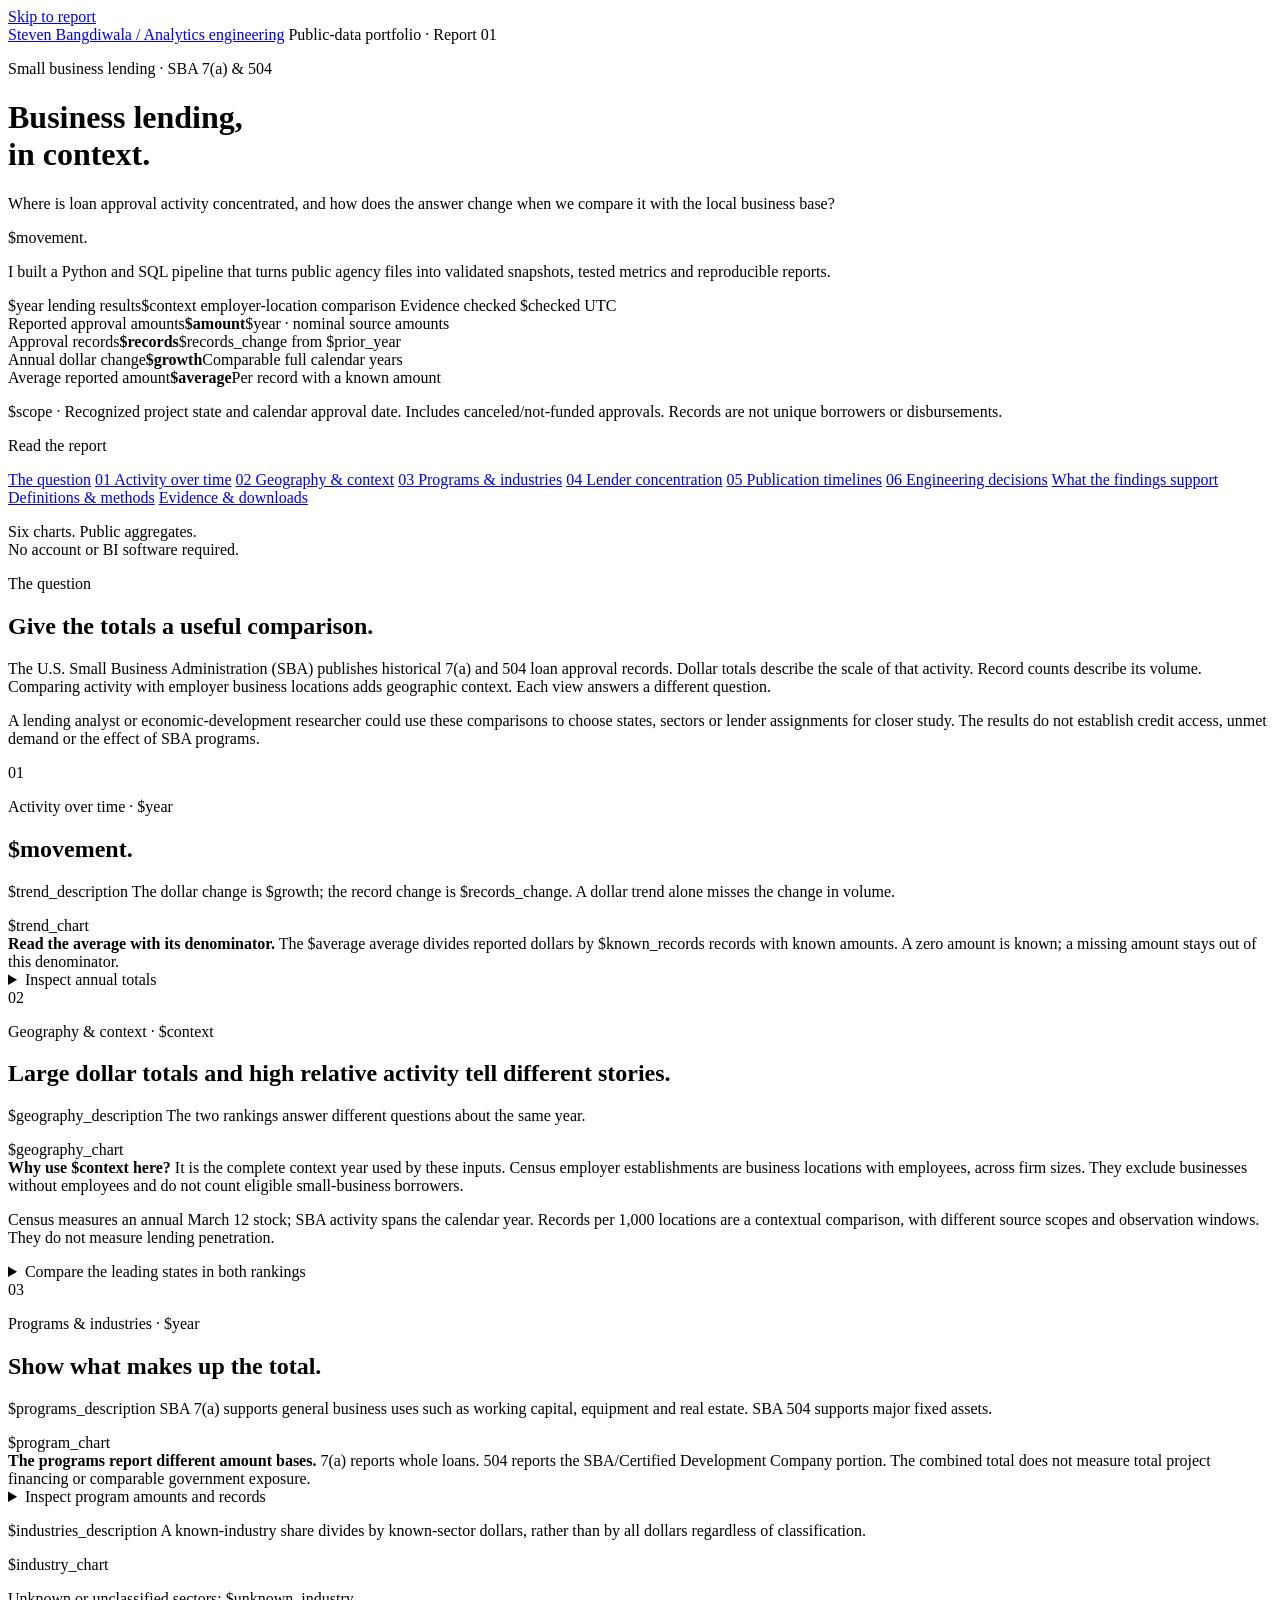
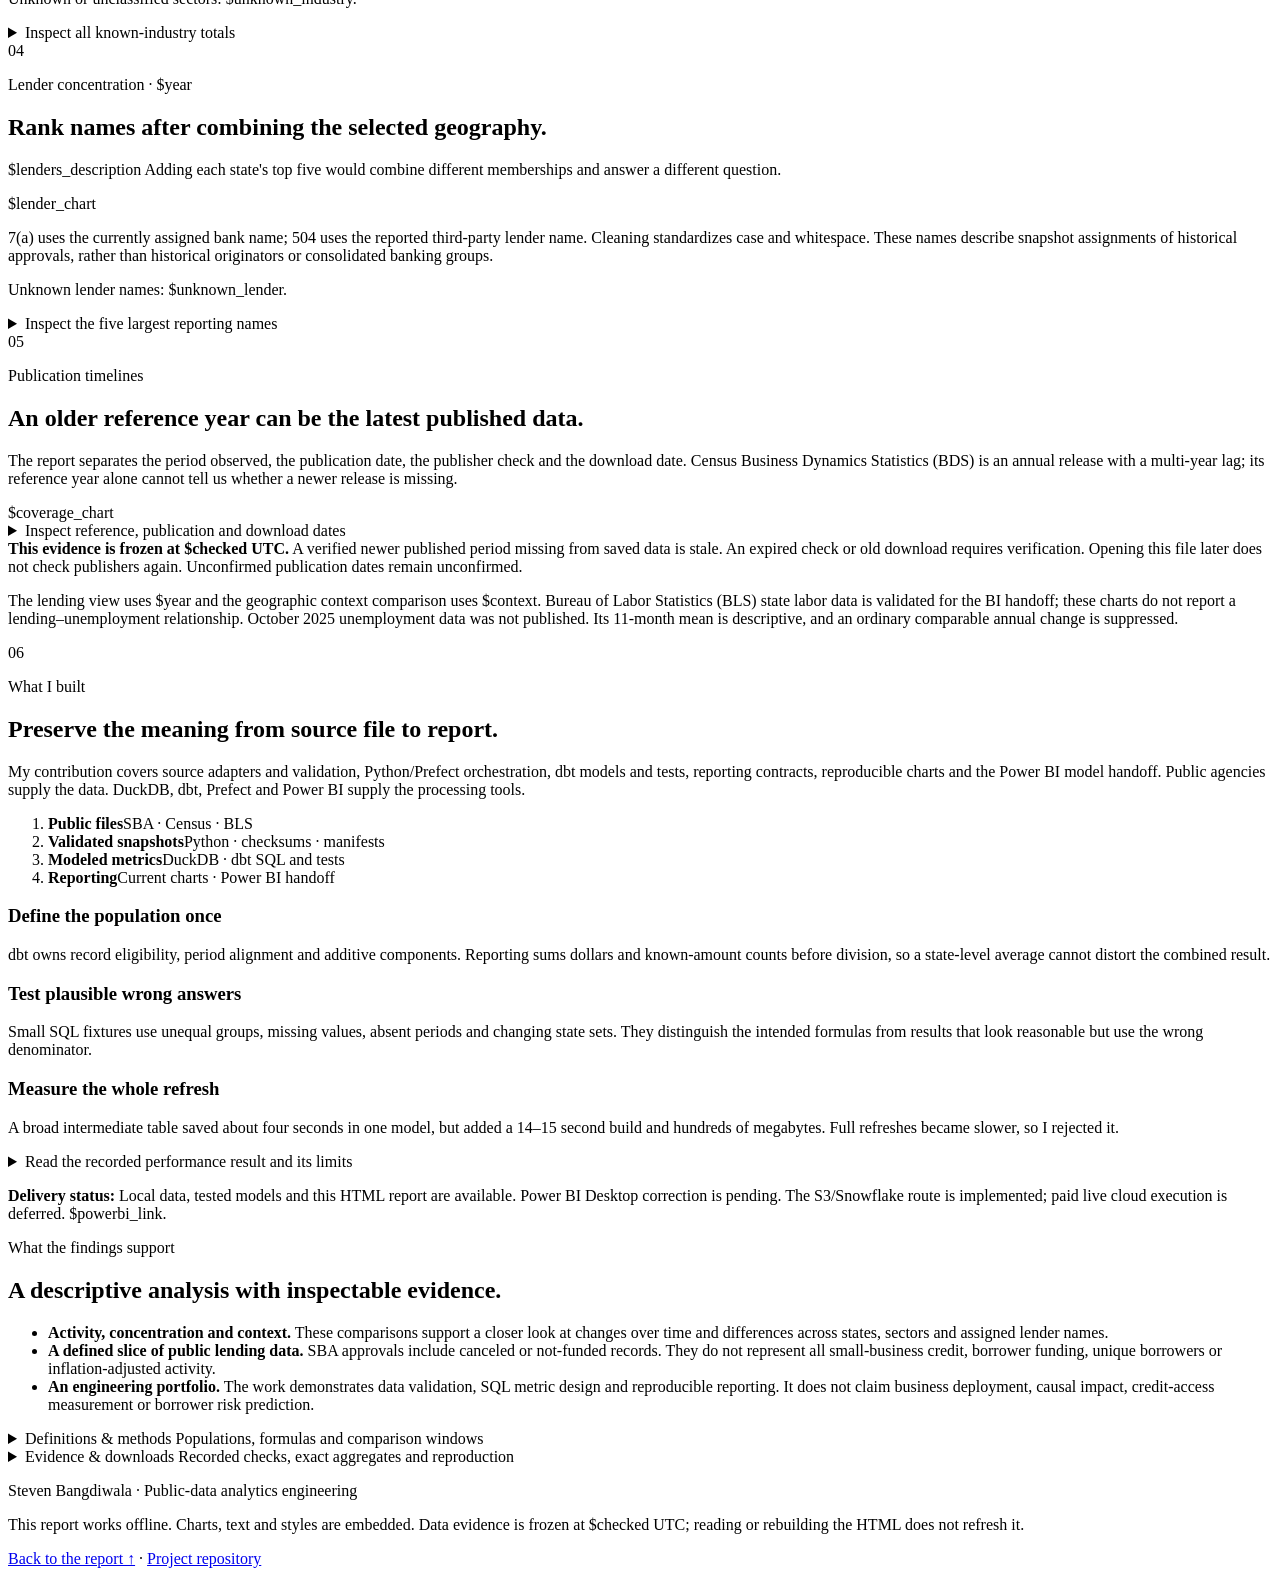
==== scripts/portfolio/index.html @ 78c46cb6 "Publish the lending reader report and simplify portfolio navigation" ====
<!doctype html>
<html lang="en">
<head>
  <meta charset="utf-8">
  <meta name="viewport" content="width=device-width, initial-scale=1">
  <meta name="description" content="A public-data analytics engineering case study of SBA approval activity, geographic concentration and the business context behind the numbers.">
  <meta name="color-scheme" content="light">
  <meta name="theme-color" content="#153e48">
  <meta name="author" content="Steven Bangdiwala">
  <link rel="canonical" href="$site">
  <meta property="og:type" content="article">
  <meta property="og:title" content="Business lending, in context | Steven Bangdiwala">
  <meta property="og:description" content="SBA approval trends, geographic context and the engineering decisions behind a reproducible public-data analysis.">
  <meta property="og:url" content="$site">
  <link rel="icon" href="data:image/svg+xml,%3Csvg xmlns='http://www.w3.org/2000/svg' viewBox='0 0 32 32'%3E%3Crect width='32' height='32' rx='7' fill='%23153e48'/%3E%3Cpath d='M8 24V17M16 24V12M24 24V7' stroke='%23e8bb76' stroke-width='4'/%3E%3C/svg%3E">
  <title>Business lending, in context | Steven Bangdiwala</title>
  <style>$styles</style>
</head>
<body>
<a class="skip" href="#report">Skip to report</a>
<div class="page">
  <div class="masthead"><a href="$repo" class="brand">Steven Bangdiwala <span>/ Analytics engineering</span></a>
    <span class="edition">Public-data portfolio · Report 01</span></div>
  <header class="hero">
    <p class="eyebrow">Small business lending · SBA 7(a) &amp; 504</p>
    <h1>Business lending,<br>in context.</h1>
    <p class="hero-deck">Where is loan approval activity concentrated, and how does the answer change
      when we compare it with the local business base?</p>
    <p class="hero-finding">$movement.</p>
    <p class="hero-note">I built a Python and SQL pipeline that turns public agency files into validated
      snapshots, tested metrics and reproducible reports.</p>
    <div class="periods"><span>$year lending results</span><span>$context employer-location comparison</span>
      <span>Evidence checked $checked UTC</span></div>
  </header>
  <div class="metrics" aria-label="$year approval activity">
    <div class="metric"><span class="metric-label">Reported approval amounts</span><strong>$amount</strong><span>$year · nominal source amounts</span></div>
    <div class="metric"><span class="metric-label">Approval records</span><strong>$records</strong><span>$records_change from $prior_year</span></div>
    <div class="metric"><span class="metric-label">Annual dollar change</span><strong>$growth</strong><span>Comparable full calendar years</span></div>
    <div class="metric"><span class="metric-label">Average reported amount</span><strong>$average</strong><span>Per record with a known amount</span></div>
  </div>
  <p class="population">$scope · Recognized project state and calendar approval date.
    Includes canceled/not-funded approvals. Records are not unique borrowers or disbursements.</p>

  <div class="layout">
    <aside>
      <nav aria-label="Report contents">
        <p class="eyebrow">Read the report</p>
        <a href="#question">The question</a>
        <a href="#activity"><span>01</span> Activity over time</a>
        <a href="#geography"><span>02</span> Geography &amp; context</a>
        <a href="#composition"><span>03</span> Programs &amp; industries</a>
        <a href="#lenders"><span>04</span> Lender concentration</a>
        <a href="#coverage"><span>05</span> Publication timelines</a>
        <a href="#engineering"><span>06</span> Engineering decisions</a>
        <a href="#limits">What the findings support</a>
        <a href="#methods">Definitions &amp; methods</a>
        <a href="#evidence">Evidence &amp; downloads</a>
      </nav>
      <p class="sidebar-note">Six charts. Public aggregates.<br>No account or BI software required.</p>
    </aside>
    <main id="report">
      <section id="question" class="intro">
        <p class="eyebrow">The question</p>
        <h2>Give the totals a useful comparison.</h2>
        <p>The U.S. Small Business Administration (SBA) publishes historical 7(a) and 504 loan approval records.
          Dollar totals describe the scale of that activity. Record counts describe its volume.
          Comparing activity with employer business locations adds geographic context. Each view answers
          a different question.</p>
        <p>A lending analyst or economic-development researcher could use these comparisons to choose
          states, sectors or lender assignments for closer study. The results do not establish credit
          access, unmet demand or the effect of SBA programs.</p>
      </section>

      <section id="activity">
        <div class="section-heading"><span class="section-number">01</span><div><p class="eyebrow">Activity over time · $year</p>
          <h2>$movement.</h2></div></div>
        <p>$trend_description The dollar change is $growth; the record change is $records_change.
          A dollar trend alone misses the change in volume.</p>
        $trend_chart
        <div class="callout"><strong>Read the average with its denominator.</strong>
          The $average average divides reported dollars by $known_records records with known amounts.
          A zero amount is known; a missing amount stays out of this denominator.</div>
        <details><summary>Inspect annual totals</summary>$trend_table</details>
      </section>

      <section id="geography">
        <div class="section-heading"><span class="section-number">02</span><div><p class="eyebrow">Geography &amp; context · $context</p>
          <h2>Large dollar totals and high relative activity tell different stories.</h2></div></div>
        <p>$geography_description The two rankings answer different questions about the same year.</p>
        $geography_chart
        <div class="callout"><strong>Why use $context here?</strong>
          It is the complete context year used by these inputs. Census employer establishments are
          business locations with employees, across firm sizes. They exclude businesses without employees
          and do not count eligible small-business borrowers.</div>
        <p>Census measures an annual March 12 stock; SBA activity spans the calendar year.
          Records per 1,000 locations are a contextual comparison, with different source scopes and
          observation windows. They do not measure lending penetration.</p>
        <details><summary>Compare the leading states in both rankings</summary>$geography_table $intensity_table</details>
      </section>

      <section id="composition">
        <div class="section-heading"><span class="section-number">03</span><div><p class="eyebrow">Programs &amp; industries · $year</p>
          <h2>Show what makes up the total.</h2></div></div>
        <p>$programs_description SBA 7(a) supports general business uses such as working capital,
          equipment and real estate. SBA 504 supports major fixed assets.</p>
        $program_chart
        <div class="callout"><strong>The programs report different amount bases.</strong>
          7(a) reports whole loans. 504 reports the SBA/Certified Development Company portion.
          The combined total does not measure total project financing or comparable government exposure.</div>
        <details><summary>Inspect program amounts and records</summary>$program_table</details>
        <p class="subsection-lead">$industries_description A known-industry share divides by known-sector dollars,
          rather than by all dollars regardless of classification.</p>
        $industry_chart
        <p class="coverage-note">Unknown or unclassified sectors: $unknown_industry.</p>
        <details><summary>Inspect all known-industry totals</summary>$industry_table</details>
      </section>

      <section id="lenders">
        <div class="section-heading"><span class="section-number">04</span><div><p class="eyebrow">Lender concentration · $year</p>
          <h2>Rank names after combining the selected geography.</h2></div></div>
        <p>$lenders_description Adding each state's top five would combine different memberships and
          answer a different question.</p>
        $lender_chart
        <p>7(a) uses the currently assigned bank name; 504 uses the reported third-party lender name.
          Cleaning standardizes case and whitespace. These names describe snapshot assignments of
          historical approvals, rather than historical originators or consolidated banking groups.</p>
        <p class="coverage-note">Unknown lender names: $unknown_lender.</p>
        <details><summary>Inspect the five largest reporting names</summary>$lender_table</details>
      </section>

      <section id="coverage">
        <div class="section-heading"><span class="section-number">05</span><div><p class="eyebrow">Publication timelines</p>
          <h2>An older reference year can be the latest published data.</h2></div></div>
        <p>The report separates the period observed, the publication date, the publisher check and
          the download date. Census Business Dynamics Statistics (BDS) is an annual release with a multi-year lag; its reference year
          alone cannot tell us whether a newer release is missing.</p>
        $coverage_chart
        <details><summary>Inspect reference, publication and download dates</summary>$source_table
          <p>Official release evidence (network required): $source_links.</p></details>
        <div class="callout"><strong>This evidence is frozen at $checked UTC.</strong>
          A verified newer published period missing from saved data is stale. An expired check or old
          download requires verification. Opening this file later does not check publishers again.
          Unconfirmed publication dates remain unconfirmed.</div>
        <p>The lending view uses $year and the geographic context comparison uses $context. Bureau of Labor Statistics (BLS) state
          labor data is validated for the BI handoff; these charts do not report a lending–unemployment
          relationship. October 2025 unemployment data was not published. Its 11-month mean is
          descriptive, and an ordinary comparable annual change is suppressed.</p>
      </section>

      <section id="engineering">
        <div class="section-heading"><span class="section-number">06</span><div><p class="eyebrow">What I built</p>
          <h2>Preserve the meaning from source file to report.</h2></div></div>
        <p>My contribution covers source adapters and validation, Python/Prefect orchestration,
          dbt models and tests, reporting contracts, reproducible charts and the Power BI model handoff.
          Public agencies supply the data. DuckDB, dbt, Prefect and Power BI supply the processing tools.</p>
        <ol class="pipeline" aria-label="Implemented reporting pipeline">
          <li><strong>Public files</strong><span>SBA · Census · BLS</span></li>
          <li><strong>Validated snapshots</strong><span>Python · checksums · manifests</span></li>
          <li><strong>Modeled metrics</strong><span>DuckDB · dbt SQL and tests</span></li>
          <li><strong>Reporting</strong><span>Current charts · Power BI handoff</span></li>
        </ol>
        <div class="decision-grid">
          <article><h3>Define the population once</h3><p>dbt owns record eligibility, period alignment and
            additive components. Reporting sums dollars and known-amount counts before division,
            so a state-level average cannot distort the combined result.</p></article>
          <article><h3>Test plausible wrong answers</h3><p>Small SQL fixtures use unequal groups,
            missing values, absent periods and changing state sets. They distinguish the intended
            formulas from results that look reasonable but use the wrong denominator.</p></article>
          <article><h3>Measure the whole refresh</h3><p>A broad intermediate table saved about four
            seconds in one model, but added a 14–15 second build and hundreds of megabytes.
            Full refreshes became slower, so I rejected it.</p></article>
        </div>
        <details><summary>Read the recorded performance result and its limits</summary>
          <p>A May 2026 native DuckDB CSV-load comparison recorded wall time of about 28.6 → 18.1 seconds
            and maximum resident memory of about 4.7 → 2.0 GB on the same retained inputs.
            Source-table row counts matched. This is a historical observation on an earlier population.</p>
          <p>The wrapper timed one command invocation and recorded child-process maximum resident
            memory; it did not measure combined process-tree RAM. The retained summary lacks hardware,
            environment versions, cache conditions and repeat counts. It cannot establish a controlled
            speedup or performance for the current larger warehouse. $decision_link.</p>
        </details>
        <p class="status"><strong>Delivery status:</strong> Local data, tested models and this HTML report are available.
          Power BI Desktop correction is pending. The S3/Snowflake route is implemented; paid live
          cloud execution is deferred. $powerbi_link.</p>
      </section>

      <section id="limits">
        <p class="eyebrow">What the findings support</p>
        <h2>A descriptive analysis with inspectable evidence.</h2>
        <ul class="limits-list">
          <li><strong>Activity, concentration and context.</strong> These comparisons support a closer
            look at changes over time and differences across states, sectors and assigned lender names.</li>
          <li><strong>A defined slice of public lending data.</strong> SBA approvals include canceled or
            not-funded records. They do not represent all small-business credit, borrower funding,
            unique borrowers or inflation-adjusted activity.</li>
          <li><strong>An engineering portfolio.</strong> The work demonstrates data validation, SQL
            metric design and reproducible reporting. It does not claim business deployment,
            causal impact, credit-access measurement or borrower risk prediction.</li>
        </ul>
      </section>

      <details id="methods" class="major-detail">
        <summary>Definitions &amp; methods <span>Populations, formulas and comparison windows</span></summary>
        <div class="detail-body">
          <h2>Use the denominator that answers the question.</h2>
          <dl class="glossary">
            <dt>Reported approval amounts</dt><dd>Sum of valid, nonnegative nominal source amounts.
              Whole-loan amounts for 7(a), SBA/Certified Development Company (CDC) portions for 504.
              Missing amounts do not add dollars.</dd>
            <dt>Approval records</dt><dd>Count of eligible source records with a recognized project state
              and calendar approval date. Cancellation/not-funded statuses stay in scope.</dd>
            <dt>Average reported amount</dt><dd>Summed dollars ÷ summed records with known amounts.
              Zero is known. Missing amounts remain in record volume but leave this denominator.</dd>
            <dt>Annual dollar change</dt><dd>(Current full-year dollars ÷ prior full-year dollars) − 1.
              Requires consecutive comparable years and matching observed state sets.</dd>
            <dt>Approval records per 1,000 employer locations</dt><dd>1,000 × matched state-year records
              ÷ matched employer establishments. Both components use the same matched rows.
              Annual stocks provide context across firm sizes, rather than an eligible-borrower count.</dd>
            <dt>Program share</dt><dd>Program dollars ÷ all-program dollars in the selected state/year population.</dd>
            <dt>Known-industry share and coverage</dt><dd>Sector dollars ÷ all known-sector dollars.
              Coverage is known-sector dollars ÷ all dollars. Missing/unclassified sectors are disclosed separately.</dd>
            <dt>Top-five lender-name share and coverage</dt><dd>Sum of the five largest known-name dollar
              totals ÷ all known-name dollars, after selection-wide aggregation. Coverage is known-name
              dollars ÷ all dollars. Ties use a stable name key.</dd>
          </dl>
          <p>SBA calendar years, Census March 12 establishment stocks and BLS monthly state rates have
            different observation windows. A matching year gives regional context without certifying
            identical temporal exposure. State unemployment rates are not averaged into a national rate.</p>
          <p>$method_link · $architecture_link</p>
        </div>
      </details>

      <details id="evidence" class="major-detail">
        <summary>Evidence &amp; downloads <span>Recorded checks, exact aggregates and reproduction</span></summary>
        <div class="detail-body">
          <h2>Separate the checks by what they prove.</h2>
          <p>The October local rebuild passed 328 real-data dbt tests. The saved-data readiness record
            below is a later check of reporting exports against modeled tables. Neither check was
            rerun to create this HTML file.</p>
          $evidence_table
          <p>Chart generation checked six input CSV byte hashes and row counts, then reconciled selected
            category dollars, record counts and known-amount counts. This HTML builder verifies the
            versioned aggregate and chart text hashes against that public proof. Its own provenance
            binds the inputs, template and output. Hash agreement preserves the evidence trail;
            it does not independently rerun the source-data analysis.</p>
          <p>The live Prefect extraction initially failed source validation. After compatibility repairs,
            processing resumed from retained downloads; a separate final summary records success.
            That recovery was not an uninterrupted full Prefect pass.</p>
          <div class="downloads" aria-label="Report downloads">
            <a href="$aggregate_uri" download="lending_analysis.json">Exact aggregate values · JSON</a>
            <a href="$proof_uri" download="lending_verification.json">Saved-data and chart checks · JSON</a>
            <a href="provenance.json" download>HTML provenance · JSON</a>
          </div>
          <p>The aggregate and check downloads are embedded in this file. Each chart has an SVG download.
            HTML provenance is supplied alongside the report. Optional project links below need a network connection.</p>
          <h3>Rebuild this presentation from a fresh checkout</h3>
          <pre><code>python scripts/render_portfolio_report.py</code></pre>
          <p>This standard-library command reads versioned public aggregates and charts. It needs no raw
            records, database, plotting dependency or credentials. It replaces only this report and its
            small provenance file.</p>
          <h3>Reproduce the underlying data analysis</h3>
          <p>Exact chart regeneration requires matching saved CSV exports and readiness evidence,
            which are excluded from Git. Rebuilding modeled data also requires validated raw snapshots
            and manifests. A new live refresh can include publisher revisions and change historical totals.</p>
          <pre><code>make install PYTHON=python3.12
make ci-check</code></pre>
          <p>The lightweight gate uses Linux/WSL Python 3.12. It checks code, SQL compilation and report
            contracts, without downloading sources or executing the full warehouse data-test suite.
            Desktop DAX, Power Query and current live cloud data remain outside that gate.</p>
          <div class="evidence-links">$runtime_link · $test_link · $history_link · $decision_link</div>
        </div>
      </details>
      <footer><p>Steven Bangdiwala · Public-data analytics engineering</p>
        <p>This report works offline. Charts, text and styles are embedded. Data evidence is frozen at
          $checked UTC; reading or rebuilding the HTML does not refresh it.</p>
        <a href="#report">Back to the report ↑</a> · <a href="$repo">Project repository</a></footer>
    </main>
  </div>
</div>
<dialog id="chart-viewer" aria-labelledby="viewer-title">
  <div class="viewer-toolbar"><h2 id="viewer-title">Chart</h2><div>
    <button type="button" id="size-toggle" aria-pressed="false">Use full size</button>
    <button type="button" id="close-viewer" aria-label="Close chart">Close ×</button></div></div>
  <div class="viewer-scroll"><img id="viewer-image" alt=""></div>
  <p id="viewer-caption"></p>
</dialog>
<script>$script</script>
</body>
</html>
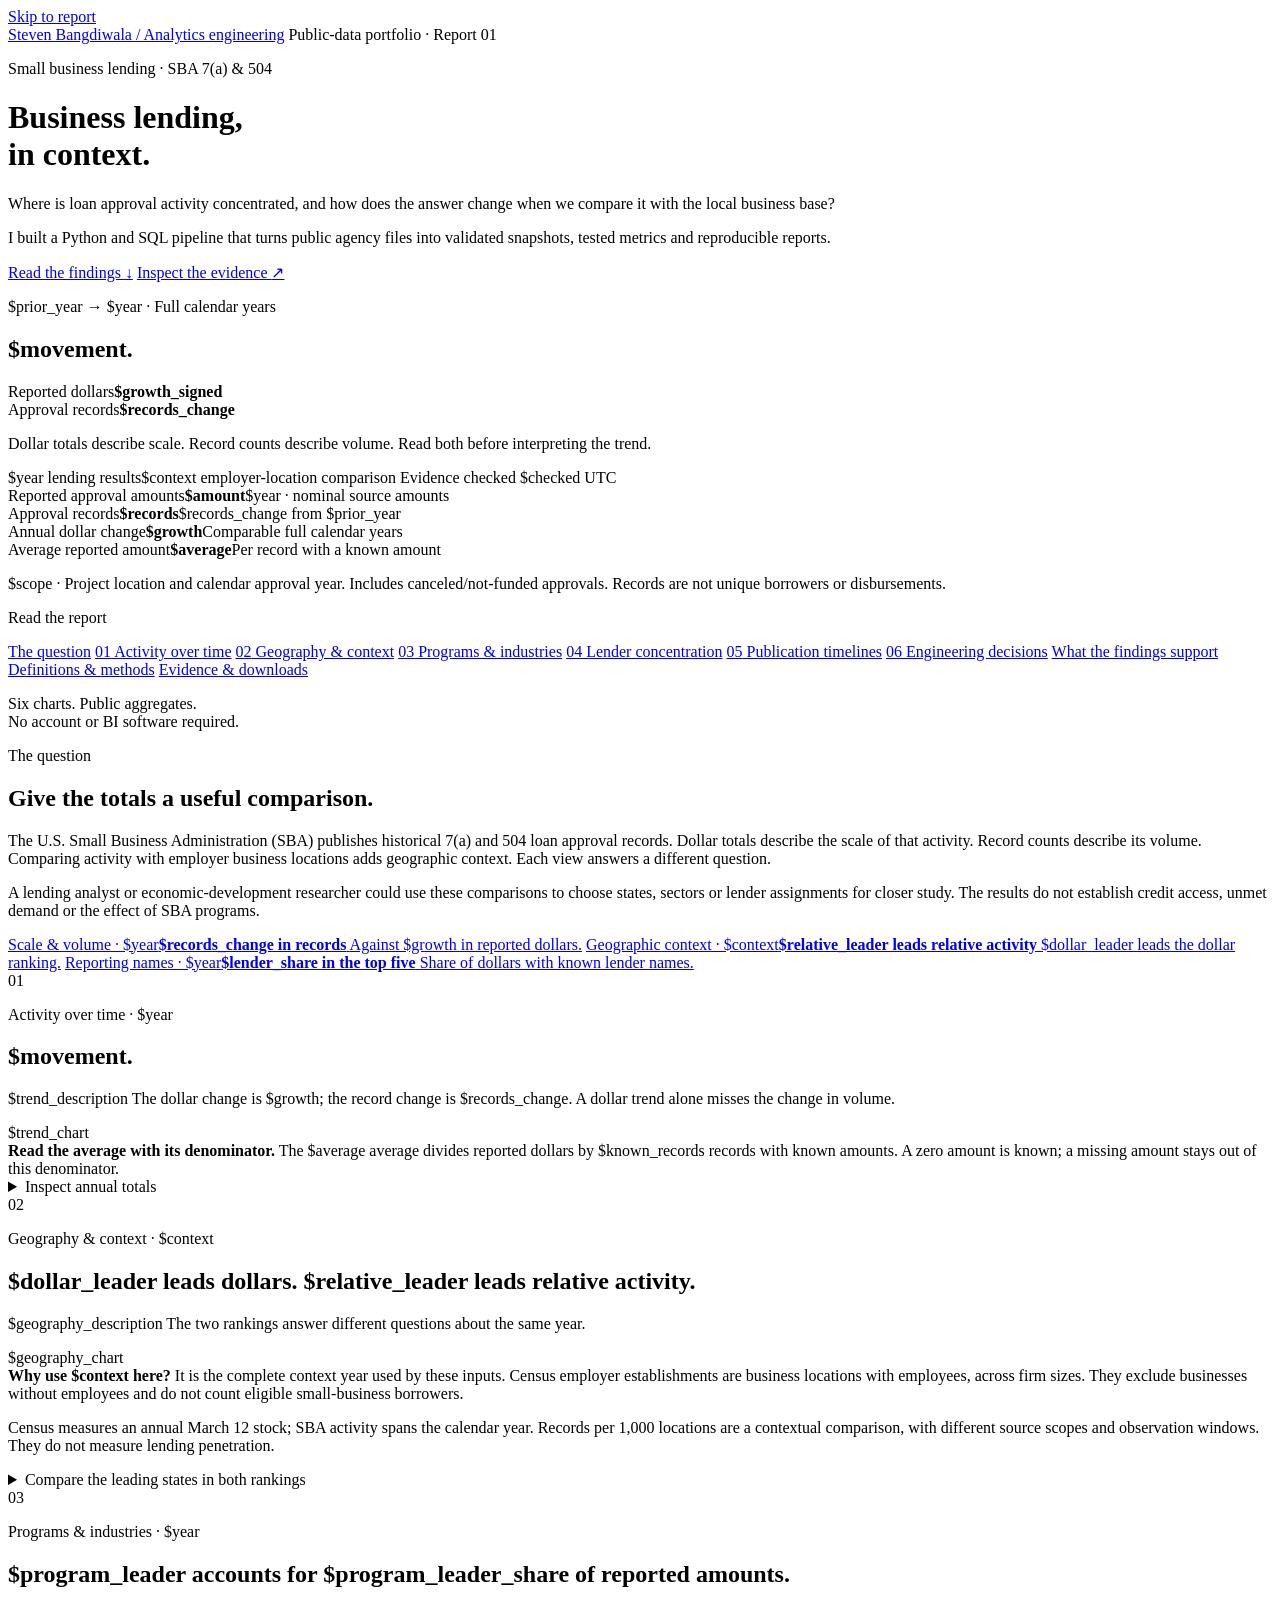
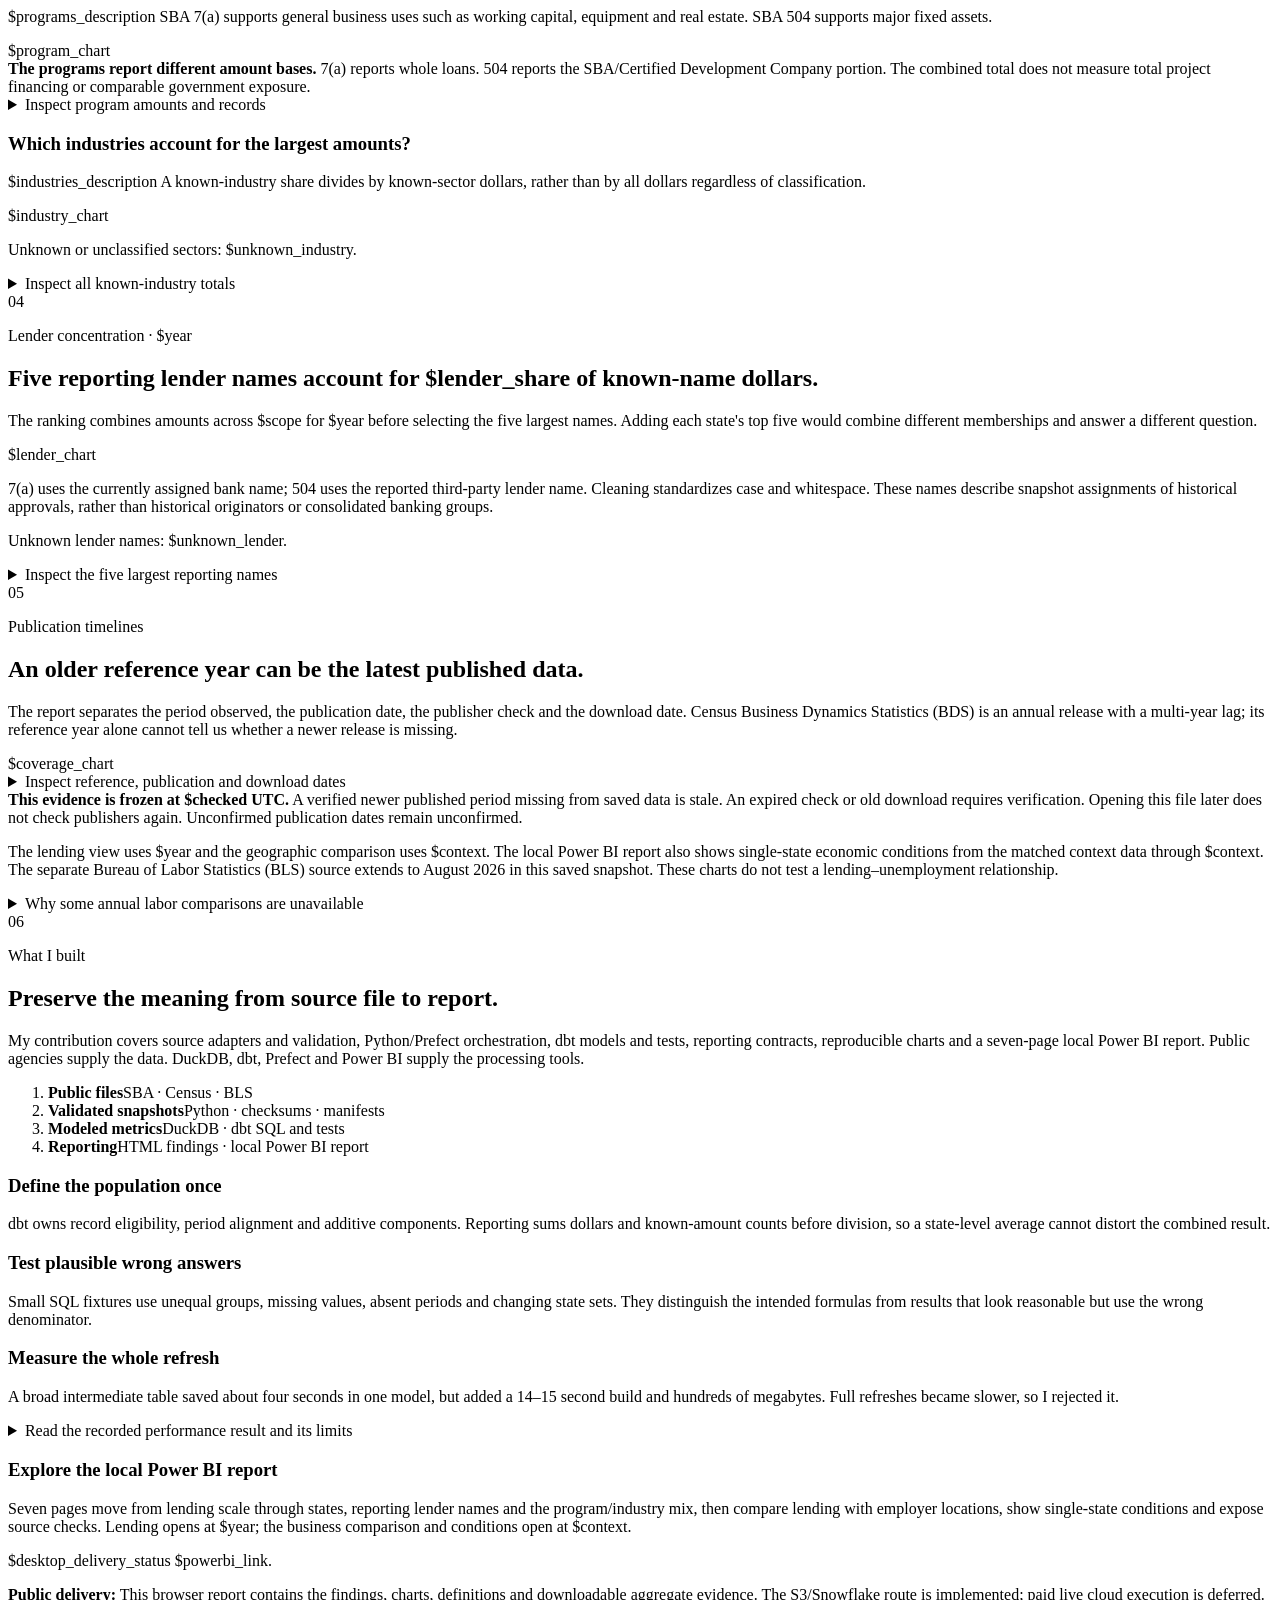
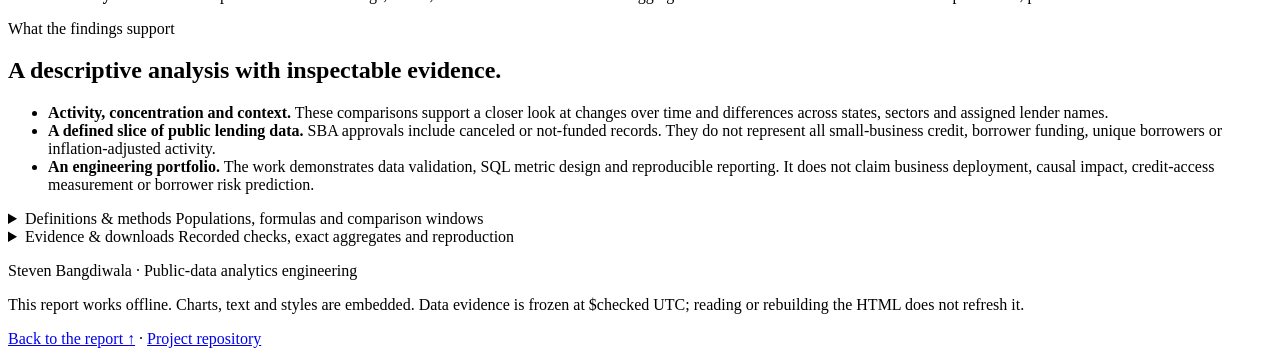
==== commit 5553a142: "Polish lending report and finalize Power BI documentation Improve charts, report navigation and mobi" ====
--- a/scripts/portfolio/index.html
+++ b/scripts/portfolio/index.html
@@ -22,13 +22,23 @@
   <div class="masthead"><a href="$repo" class="brand">Steven Bangdiwala <span>/ Analytics engineering</span></a>
     <span class="edition">Public-data portfolio · Report 01</span></div>
   <header class="hero">
+    <div class="hero-copy">
     <p class="eyebrow">Small business lending · SBA 7(a) &amp; 504</p>
     <h1>Business lending,<br>in context.</h1>
     <p class="hero-deck">Where is loan approval activity concentrated, and how does the answer change
       when we compare it with the local business base?</p>
-    <p class="hero-finding">$movement.</p>
     <p class="hero-note">I built a Python and SQL pipeline that turns public agency files into validated
       snapshots, tested metrics and reproducible reports.</p>
+    <div class="hero-actions"><a href="#activity">Read the findings <span aria-hidden="true">↓</span></a>
+      <a href="#evidence">Inspect the evidence <span aria-hidden="true">↗</span></a></div>
+    </div>
+    <div class="hero-contrast" aria-label="Change from $prior_year to $year">
+      <p class="eyebrow">$prior_year → $year · Full calendar years</p>
+      <h2>$movement.</h2>
+      <div class="comparison"><div><span>Reported dollars</span><strong>$growth_signed</strong></div>
+        <div><span>Approval records</span><strong>$records_change</strong></div></div>
+      <p>Dollar totals describe scale. Record counts describe volume. Read both before interpreting the trend.</p>
+    </div>
     <div class="periods"><span>$year lending results</span><span>$context employer-location comparison</span>
       <span>Evidence checked $checked UTC</span></div>
   </header>
@@ -38,7 +48,7 @@
     <div class="metric"><span class="metric-label">Annual dollar change</span><strong>$growth</strong><span>Comparable full calendar years</span></div>
     <div class="metric"><span class="metric-label">Average reported amount</span><strong>$average</strong><span>Per record with a known amount</span></div>
   </div>
-  <p class="population">$scope · Recognized project state and calendar approval date.
+  <p class="population">$scope · Project location and calendar approval year.
     Includes canceled/not-funded approvals. Records are not unique borrowers or disbursements.</p>
 
   <div class="layout">
@@ -69,6 +79,14 @@
         <p>A lending analyst or economic-development researcher could use these comparisons to choose
           states, sectors or lender assignments for closer study. The results do not establish credit
           access, unmet demand or the effect of SBA programs.</p>
+        <div class="reading-path" aria-label="Key findings and where to read them">
+          <a href="#activity"><span>Scale &amp; volume · $year</span><strong>$records_change in records</strong>
+            <span>Against $growth in reported dollars.</span></a>
+          <a href="#geography"><span>Geographic context · $context</span><strong>$relative_leader leads relative activity</strong>
+            <span>$dollar_leader leads the dollar ranking.</span></a>
+          <a href="#lenders"><span>Reporting names · $year</span><strong>$lender_share in the top five</strong>
+            <span>Share of dollars with known lender names.</span></a>
+        </div>
       </section>
 
       <section id="activity">
@@ -85,7 +103,7 @@
 
       <section id="geography">
         <div class="section-heading"><span class="section-number">02</span><div><p class="eyebrow">Geography &amp; context · $context</p>
-          <h2>Large dollar totals and high relative activity tell different stories.</h2></div></div>
+          <h2>$dollar_leader leads dollars. $relative_leader leads relative activity.</h2></div></div>
         <p>$geography_description The two rankings answer different questions about the same year.</p>
         $geography_chart
         <div class="callout"><strong>Why use $context here?</strong>
@@ -100,7 +118,7 @@
 
       <section id="composition">
         <div class="section-heading"><span class="section-number">03</span><div><p class="eyebrow">Programs &amp; industries · $year</p>
-          <h2>Show what makes up the total.</h2></div></div>
+          <h2>$program_leader accounts for $program_leader_share of reported amounts.</h2></div></div>
         <p>$programs_description SBA 7(a) supports general business uses such as working capital,
           equipment and real estate. SBA 504 supports major fixed assets.</p>
         $program_chart
@@ -108,7 +126,8 @@
           7(a) reports whole loans. 504 reports the SBA/Certified Development Company portion.
           The combined total does not measure total project financing or comparable government exposure.</div>
         <details><summary>Inspect program amounts and records</summary>$program_table</details>
-        <p class="subsection-lead">$industries_description A known-industry share divides by known-sector dollars,
+        <h3 class="subsection-lead">Which industries account for the largest amounts?</h3>
+        <p>$industries_description A known-industry share divides by known-sector dollars,
           rather than by all dollars regardless of classification.</p>
         $industry_chart
         <p class="coverage-note">Unknown or unclassified sectors: $unknown_industry.</p>
@@ -117,9 +136,9 @@
 
       <section id="lenders">
         <div class="section-heading"><span class="section-number">04</span><div><p class="eyebrow">Lender concentration · $year</p>
-          <h2>Rank names after combining the selected geography.</h2></div></div>
-        <p>$lenders_description Adding each state's top five would combine different memberships and
-          answer a different question.</p>
+          <h2>Five reporting lender names account for $lender_share of known-name dollars.</h2></div></div>
+        <p>The ranking combines amounts across $scope for $year before selecting the five largest names.
+          Adding each state's top five would combine different memberships and answer a different question.</p>
         $lender_chart
         <p>7(a) uses the currently assigned bank name; 504 uses the reported third-party lender name.
           Cleaning standardizes case and whitespace. These names describe snapshot assignments of
@@ -141,23 +160,27 @@
           A verified newer published period missing from saved data is stale. An expired check or old
           download requires verification. Opening this file later does not check publishers again.
           Unconfirmed publication dates remain unconfirmed.</div>
-        <p>The lending view uses $year and the geographic context comparison uses $context. Bureau of Labor Statistics (BLS) state
-          labor data is validated for the BI handoff; these charts do not report a lending–unemployment
-          relationship. October 2025 unemployment data was not published. Its 11-month mean is
-          descriptive, and an ordinary comparable annual change is suppressed.</p>
+        <p>The lending view uses $year and the geographic comparison uses $context. The local Power BI report
+          also shows single-state economic conditions from the matched context data through $context.
+          The separate Bureau of Labor Statistics (BLS) source extends to August 2026 in this saved snapshot.
+          These charts do not test a lending–unemployment relationship.</p>
+        <details><summary>Why some annual labor comparisons are unavailable</summary>
+          <p>October 2025 unemployment data was not published. The available 11-month mean is
+            descriptive; the model suppresses an ordinary comparable annual change for that year.
+            A missing publisher release is different from a failed download.</p></details>
       </section>
 
       <section id="engineering">
         <div class="section-heading"><span class="section-number">06</span><div><p class="eyebrow">What I built</p>
           <h2>Preserve the meaning from source file to report.</h2></div></div>
         <p>My contribution covers source adapters and validation, Python/Prefect orchestration,
-          dbt models and tests, reporting contracts, reproducible charts and the Power BI model handoff.
+          dbt models and tests, reporting contracts, reproducible charts and a seven-page local Power BI report.
           Public agencies supply the data. DuckDB, dbt, Prefect and Power BI supply the processing tools.</p>
         <ol class="pipeline" aria-label="Implemented reporting pipeline">
           <li><strong>Public files</strong><span>SBA · Census · BLS</span></li>
           <li><strong>Validated snapshots</strong><span>Python · checksums · manifests</span></li>
           <li><strong>Modeled metrics</strong><span>DuckDB · dbt SQL and tests</span></li>
-          <li><strong>Reporting</strong><span>Current charts · Power BI handoff</span></li>
+          <li><strong>Reporting</strong><span>HTML findings · local Power BI report</span></li>
         </ol>
         <div class="decision-grid">
           <article><h3>Define the population once</h3><p>dbt owns record eligibility, period alignment and
@@ -179,9 +202,14 @@
             environment versions, cache conditions and repeat counts. It cannot establish a controlled
             speedup or performance for the current larger warehouse. $decision_link.</p>
         </details>
-        <p class="status"><strong>Delivery status:</strong> Local data, tested models and this HTML report are available.
-          Power BI Desktop correction is pending. The S3/Snowflake route is implemented; paid live
-          cloud execution is deferred. $powerbi_link.</p>
+        <div class="report-delivery"><h3>Explore the local Power BI report</h3>
+          <p>Seven pages move from lending scale through states, reporting lender names and the program/industry mix,
+            then compare lending with employer locations, show single-state conditions and expose source checks.
+            Lending opens at $year; the business comparison and conditions open at $context.</p>
+          <p>$desktop_delivery_status $powerbi_link.</p></div>
+        <p class="status"><strong>Public delivery:</strong> This browser report contains the findings, charts,
+          definitions and downloadable aggregate evidence. The S3/Snowflake route is implemented;
+          paid live cloud execution is deferred.</p>
       </section>
 
       <section id="limits">
@@ -253,6 +281,10 @@
           </div>
           <p>The aggregate and check downloads are embedded in this file. Each chart has an SVG download.
             HTML provenance is supplied alongside the report. Optional project links below need a network connection.</p>
+          <details class="json-detail"><summary>Read exact aggregate JSON in this report</summary>
+            <pre class="json-preview" tabindex="0" aria-label="Exact aggregate JSON"><code>$aggregate_text</code></pre></details>
+          <details class="json-detail"><summary>Read saved-data and chart-check JSON in this report</summary>
+            <pre class="json-preview" tabindex="0" aria-label="Saved-data verification JSON"><code>$proof_text</code></pre></details>
           <h3>Rebuild this presentation from a fresh checkout</h3>
           <pre><code>python scripts/render_portfolio_report.py</code></pre>
           <p>This standard-library command reads versioned public aggregates and charts. It needs no raw
@@ -281,7 +313,8 @@
   <div class="viewer-toolbar"><h2 id="viewer-title">Chart</h2><div>
     <button type="button" id="size-toggle" aria-pressed="false">Use full size</button>
     <button type="button" id="close-viewer" aria-label="Close chart">Close ×</button></div></div>
-  <div class="viewer-scroll"><img id="viewer-image" alt=""></div>
+  <p class="viewer-hint">Scroll across the chart to inspect labels. “Fit to window” shows the full figure.</p>
+  <div class="viewer-scroll" tabindex="0" role="region" aria-label="Enlarged chart"><img id="viewer-image" alt=""></div>
   <p id="viewer-caption"></p>
 </dialog>
 <script>$script</script>
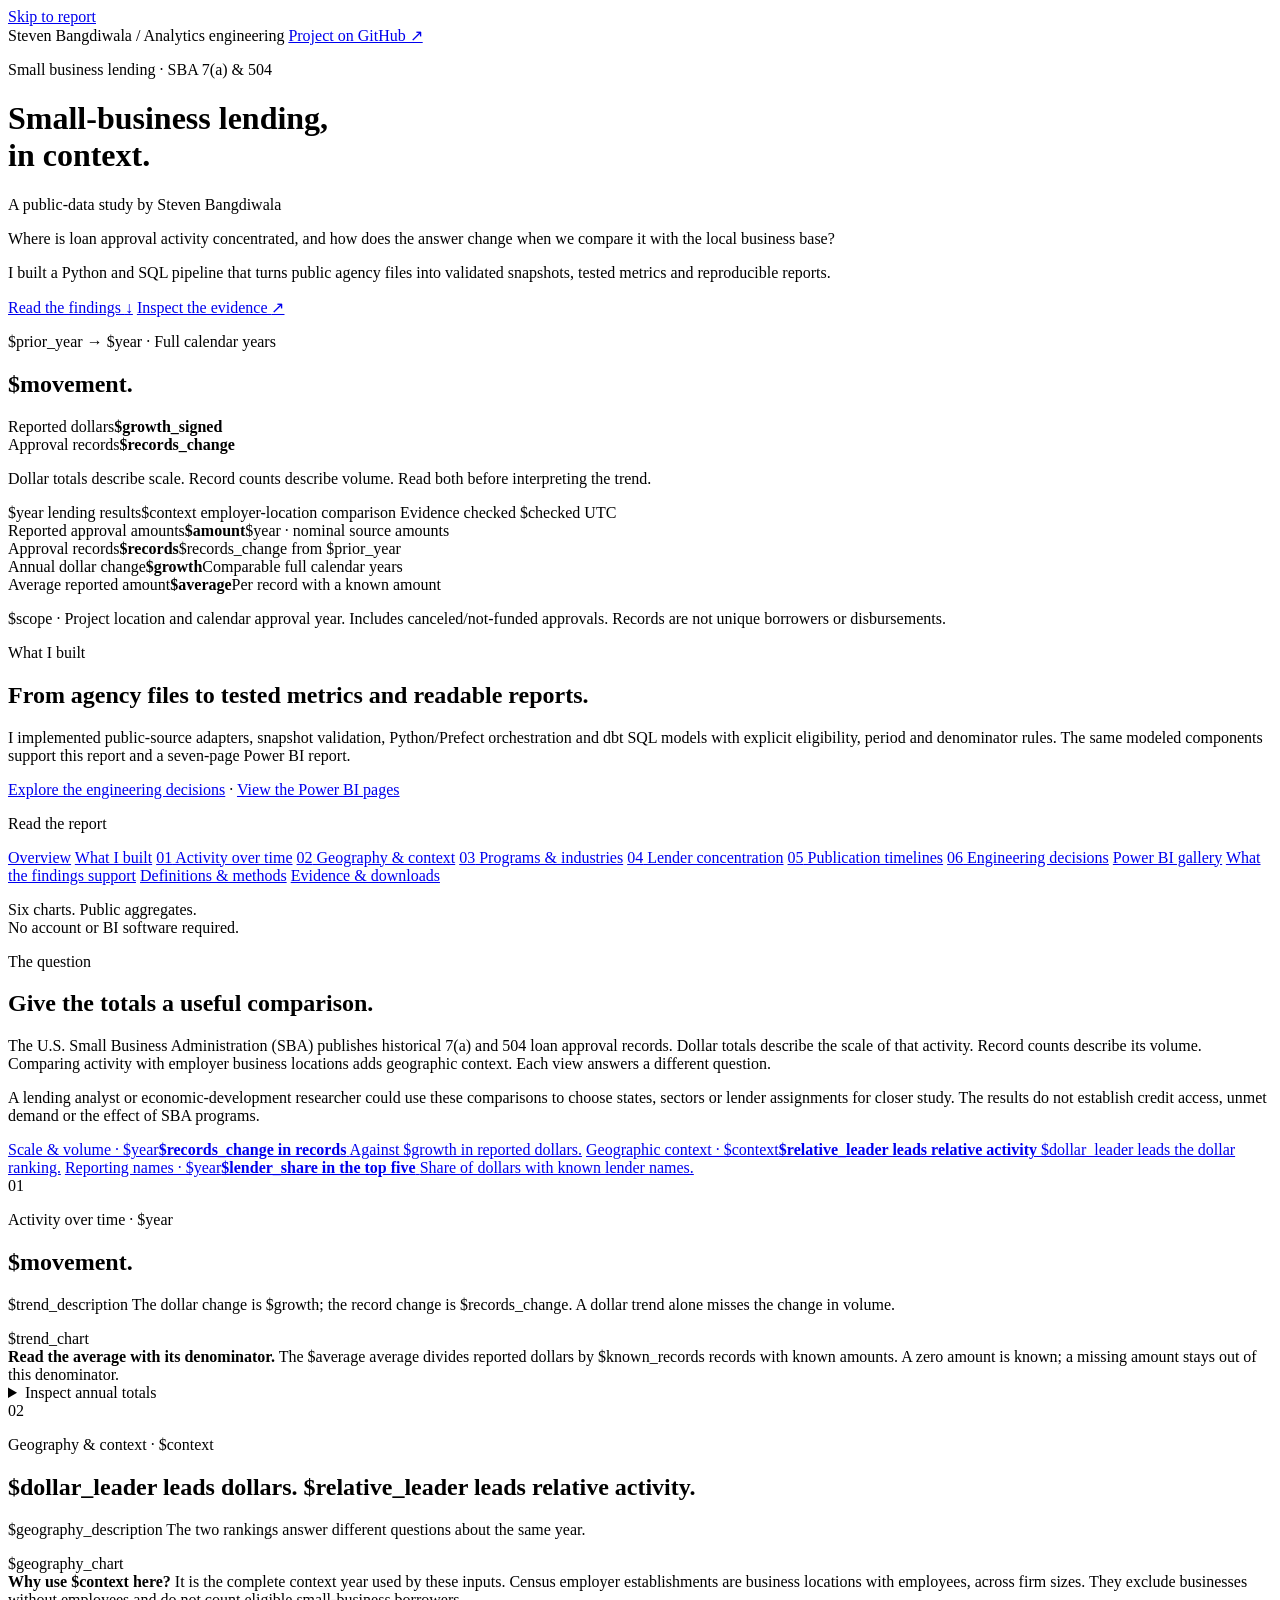
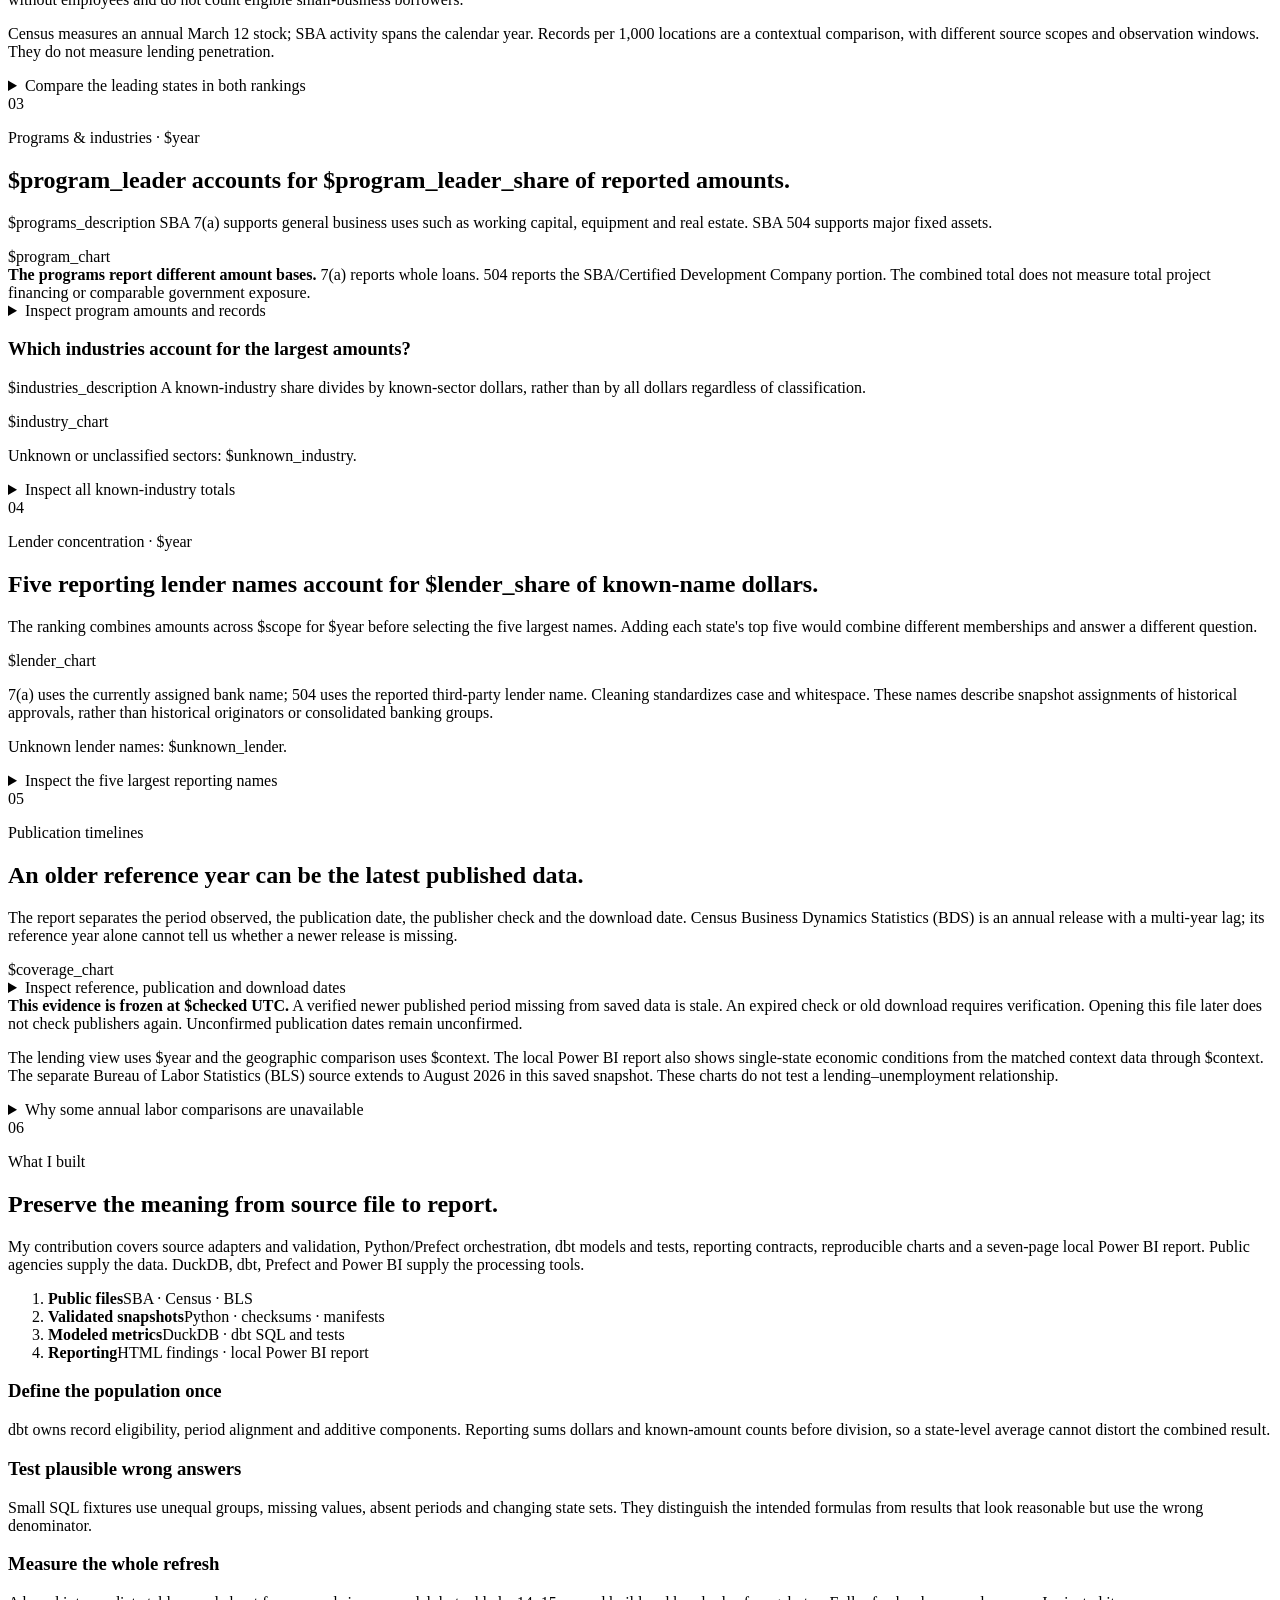
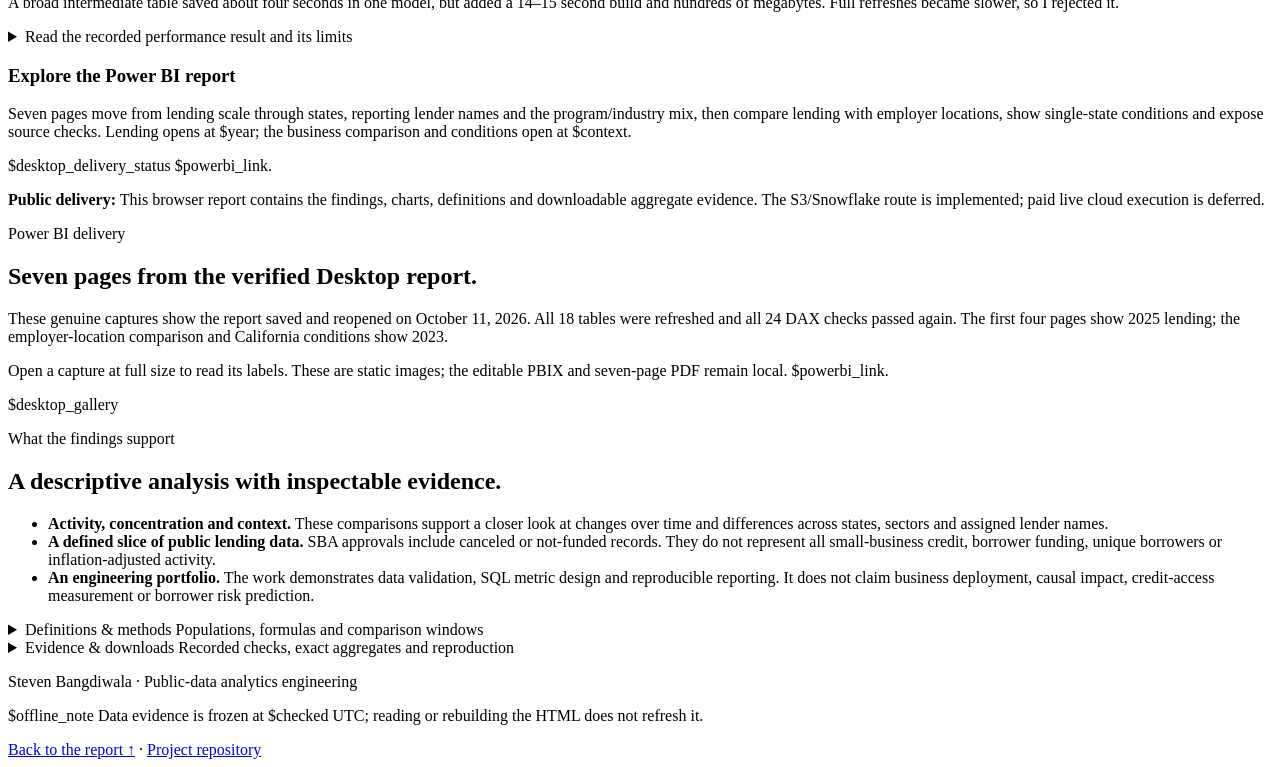
==== commit ae900595: "Improve mobile lending report and publish verified Power BI gallery" ====
--- a/scripts/portfolio/index.html
+++ b/scripts/portfolio/index.html
@@ -9,22 +9,26 @@
   <meta name="author" content="Steven Bangdiwala">
   <link rel="canonical" href="$site">
   <meta property="og:type" content="article">
-  <meta property="og:title" content="Business lending, in context | Steven Bangdiwala">
+  <meta property="og:title" content="Small-Business Lending Analytics | Steven Bangdiwala">
   <meta property="og:description" content="SBA approval trends, geographic context and the engineering decisions behind a reproducible public-data analysis.">
   <meta property="og:url" content="$site">
+  <meta property="og:image" content="${site}assets/featured.jpg">
+  <meta property="og:image:width" content="1200">
+  <meta property="og:image:height" content="627">
   <link rel="icon" href="data:image/svg+xml,%3Csvg xmlns='http://www.w3.org/2000/svg' viewBox='0 0 32 32'%3E%3Crect width='32' height='32' rx='7' fill='%23153e48'/%3E%3Cpath d='M8 24V17M16 24V12M24 24V7' stroke='%23e8bb76' stroke-width='4'/%3E%3C/svg%3E">
-  <title>Business lending, in context | Steven Bangdiwala</title>
+  <title>Small-Business Lending Analytics | Steven Bangdiwala</title>
   <style>$styles</style>
 </head>
 <body>
 <a class="skip" href="#report">Skip to report</a>
 <div class="page">
-  <div class="masthead"><a href="$repo" class="brand">Steven Bangdiwala <span>/ Analytics engineering</span></a>
-    <span class="edition">Public-data portfolio · Report 01</span></div>
+  <div class="masthead"><span class="brand">Steven Bangdiwala <span>/ Analytics engineering</span></span>
+    <a href="$repo" class="repository-link">Project on GitHub ↗</a></div>
   <header class="hero">
     <div class="hero-copy">
     <p class="eyebrow">Small business lending · SBA 7(a) &amp; 504</p>
-    <h1>Business lending,<br>in context.</h1>
+    <h1>Small-business lending,<br>in context.</h1>
+    <p class="byline">A public-data study by Steven Bangdiwala</p>
     <p class="hero-deck">Where is loan approval activity concentrated, and how does the answer change
       when we compare it with the local business base?</p>
     <p class="hero-note">I built a Python and SQL pipeline that turns public agency files into validated
@@ -51,17 +55,28 @@
   <p class="population">$scope · Project location and calendar approval year.
     Includes canceled/not-funded approvals. Records are not unique borrowers or disbursements.</p>
 
+  <section id="contribution" class="contribution-summary">
+    <p class="eyebrow">What I built</p>
+    <h2>From agency files to tested metrics and readable reports.</h2>
+    <p>I implemented public-source adapters, snapshot validation, Python/Prefect orchestration and dbt SQL models
+      with explicit eligibility, period and denominator rules. The same modeled components support this
+      report and a seven-page Power BI report.</p>
+    <p><a href="#engineering">Explore the engineering decisions</a> · <a href="#desktop-gallery">View the Power BI pages</a></p>
+  </section>
+
   <div class="layout">
     <aside>
       <nav aria-label="Report contents">
         <p class="eyebrow">Read the report</p>
-        <a href="#question">The question</a>
+        <a href="#question">Overview</a>
+        <a href="#contribution">What I built</a>
         <a href="#activity"><span>01</span> Activity over time</a>
         <a href="#geography"><span>02</span> Geography &amp; context</a>
         <a href="#composition"><span>03</span> Programs &amp; industries</a>
         <a href="#lenders"><span>04</span> Lender concentration</a>
         <a href="#coverage"><span>05</span> Publication timelines</a>
         <a href="#engineering"><span>06</span> Engineering decisions</a>
+        <a href="#desktop-gallery">Power BI gallery</a>
         <a href="#limits">What the findings support</a>
         <a href="#methods">Definitions &amp; methods</a>
         <a href="#evidence">Evidence &amp; downloads</a>
@@ -202,7 +217,7 @@
             environment versions, cache conditions and repeat counts. It cannot establish a controlled
             speedup or performance for the current larger warehouse. $decision_link.</p>
         </details>
-        <div class="report-delivery"><h3>Explore the local Power BI report</h3>
+        <div class="report-delivery"><h3>Explore the Power BI report</h3>
           <p>Seven pages move from lending scale through states, reporting lender names and the program/industry mix,
             then compare lending with employer locations, show single-state conditions and expose source checks.
             Lending opens at $year; the business comparison and conditions open at $context.</p>
@@ -210,6 +225,17 @@
         <p class="status"><strong>Public delivery:</strong> This browser report contains the findings, charts,
           definitions and downloadable aggregate evidence. The S3/Snowflake route is implemented;
           paid live cloud execution is deferred.</p>
+      </section>
+
+      <section id="desktop-gallery">
+        <p class="eyebrow">Power BI delivery</p>
+        <h2>Seven pages from the verified Desktop report.</h2>
+        <p>These genuine captures show the report saved and reopened on October 11, 2026.
+          All 18 tables were refreshed and all 24 DAX checks passed again. The first four pages show
+          2025 lending; the employer-location comparison and California conditions show 2023.</p>
+        <p>Open a capture at full size to read its labels. These are static images; the editable PBIX
+          and seven-page PDF remain local. $powerbi_link.</p>
+        <div class="desktop-gallery">$desktop_gallery</div>
       </section>
 
       <section id="limits">
@@ -278,6 +304,7 @@
             <a href="$aggregate_uri" download="lending_analysis.json">Exact aggregate values · JSON</a>
             <a href="$proof_uri" download="lending_verification.json">Saved-data and chart checks · JSON</a>
             <a href="provenance.json" download>HTML provenance · JSON</a>
+            <a href="offline.html" download>Self-contained offline report · HTML</a>
           </div>
           <p>The aggregate and check downloads are embedded in this file. Each chart has an SVG download.
             HTML provenance is supplied alongside the report. Optional project links below need a network connection.</p>
@@ -289,7 +316,7 @@
           <pre><code>python scripts/render_portfolio_report.py</code></pre>
           <p>This standard-library command reads versioned public aggregates and charts. It needs no raw
             records, database, plotting dependency or credentials. It replaces only this report and its
-            small provenance file.</p>
+            presentation package and provenance file.</p>
           <h3>Reproduce the underlying data analysis</h3>
           <p>Exact chart regeneration requires matching saved CSV exports and readiness evidence,
             which are excluded from Git. Rebuilding modeled data also requires validated raw snapshots
@@ -303,7 +330,7 @@
         </div>
       </details>
       <footer><p>Steven Bangdiwala · Public-data analytics engineering</p>
-        <p>This report works offline. Charts, text and styles are embedded. Data evidence is frozen at
+        <p>$offline_note Data evidence is frozen at
           $checked UTC; reading or rebuilding the HTML does not refresh it.</p>
         <a href="#report">Back to the report ↑</a> · <a href="$repo">Project repository</a></footer>
     </main>
@@ -311,9 +338,9 @@
 </div>
 <dialog id="chart-viewer" aria-labelledby="viewer-title">
   <div class="viewer-toolbar"><h2 id="viewer-title">Chart</h2><div>
-    <button type="button" id="size-toggle" aria-pressed="false">Use full size</button>
+    <button type="button" id="size-toggle">Use full size</button>
     <button type="button" id="close-viewer" aria-label="Close chart">Close ×</button></div></div>
-  <p class="viewer-hint">Scroll across the chart to inspect labels. “Fit to window” shows the full figure.</p>
+  <p class="viewer-hint">The full chart fits this window. Choose “Use full size” to inspect it at its native size, then scroll inside the viewer when needed.</p>
   <div class="viewer-scroll" tabindex="0" role="region" aria-label="Enlarged chart"><img id="viewer-image" alt=""></div>
   <p id="viewer-caption"></p>
 </dialog>
